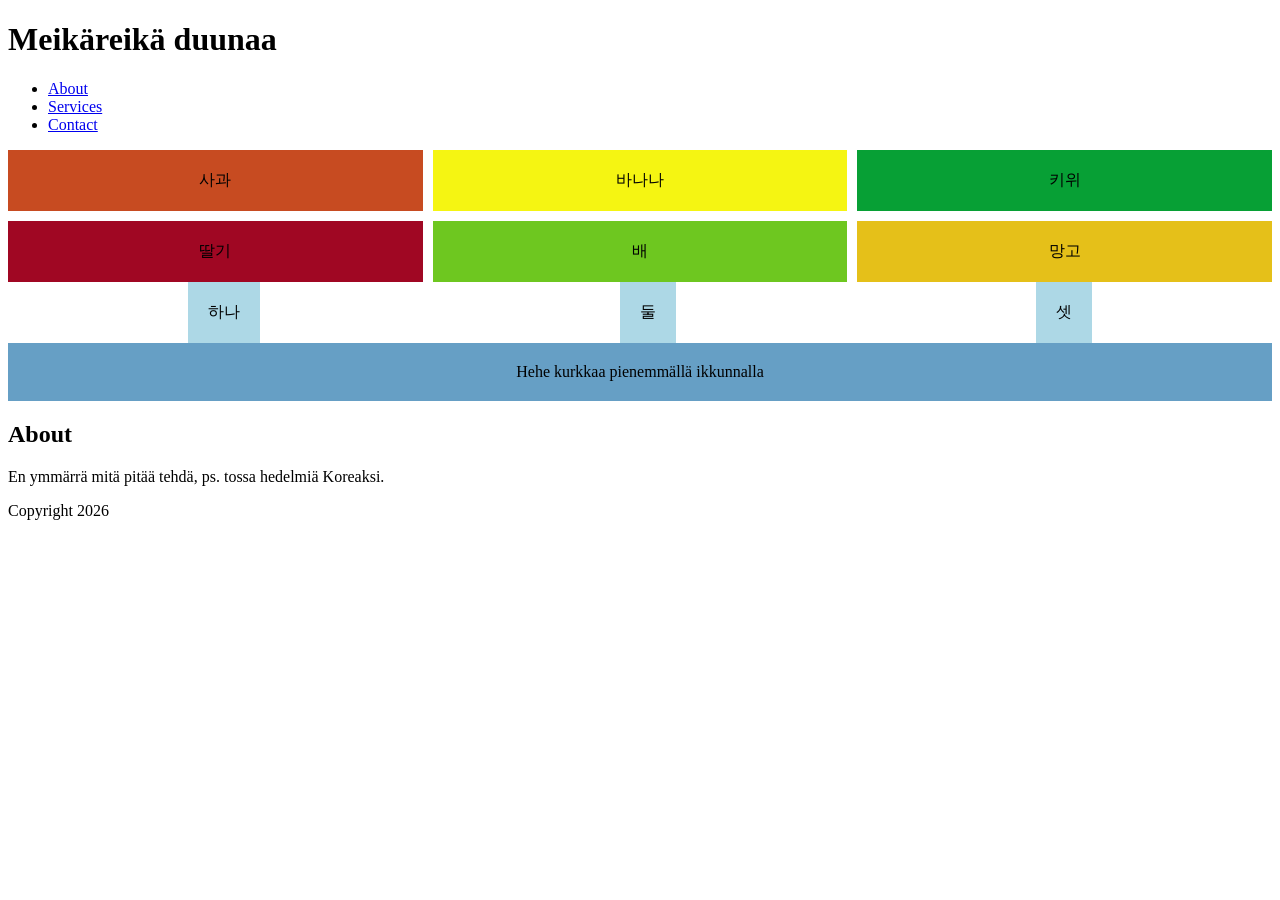
==== WS04_Page_Layout/index.html @ 85b43bd5 "Gridit" ====
<!doctype html>
<html lang="fi">
  <head>
    <meta charset="UTF-8" />
    <meta name="viewport" content="width=device-width, initial-scale=1.0" />
    <title>Testausta</title>
    <link rel="stylesheet" href="styles.css" />
  </head>
  <body>
    <header>
      <h1>Meikäreikä duunaa</h1>
      <nav>
        <ul>
          <li><a href="#about">About</a></li>
          <li><a href="#services">Services</a></li>
          <li><a href="#contact">Contact</a></li>
        </ul>
      </nav>
    </header>
    <div class="grid-container">
      <div class="yksi">사과</div>
      <div class="kaksi">바나나</div>
      <div class="kolme">키위</div>
      <div class="neljä">딸기</div>
      <div class="viisi">배</div>
      <div class="kuusi">망고</div>
    </div>
    <div class="flex-container">
      <div class="box">하나</div>
      <div class="box">둘</div>
      <div class="box">셋</div>
    </div>
    <div class="responsive-box">Hehe kurkkaa pienemmällä ikkunnalla</div>
    <main>
      <section id="about">
        <h2>About</h2>
        <p>En ymmärrä mitä pitää tehdä, ps. tossa hedelmiä Koreaksi.</p>
      </section>
    </main>

    <footer>
      <p>Copyright 2026</p>
    </footer>
  </body>
</html>
---- WS04_Page_Layout/styles.css ----
.grid-container {
  display: grid;
  grid-template-columns: repeat(3, 1fr);
  grid-gap: 10px;
  background-color: #fff;
}

.yksi {
  background-color: rgb(199, 75, 33);
  padding: 20px;
  text-align: center;
}
.kaksi {
  background-color: rgb(245, 245, 18);
  padding: 20px;
  text-align: center;
}
.kolme {
  background-color: rgb(7, 160, 53);
  padding: 20px;
  text-align: center;
}
.neljä {
  background-color: rgb(160, 7, 35);
  padding: 20px;
  text-align: center;
}
.viisi {
  background-color: rgb(110, 199, 32);
  padding: 20px;
  text-align: center;
}
.kuusi {
  background-color: rgb(229, 192, 25);
  padding: 20px;
  text-align: center;
}

.flex-container {
  display: flex;
  justify-content: space-around;
  align-items: center;
}

.box {
  background-color: lightblue;
  padding: 20px;
  text-align: center;
}
.responsive-box {
  padding: 20px;
  text-align: center;
}

@media (max-width: 600px) {
  .responsive-box {
    background-color: rgb(128, 145, 240);
  }
}

@media (min-width: 601px) {
  .responsive-box {
    background-color: rgb(102, 159, 197);
  }
}
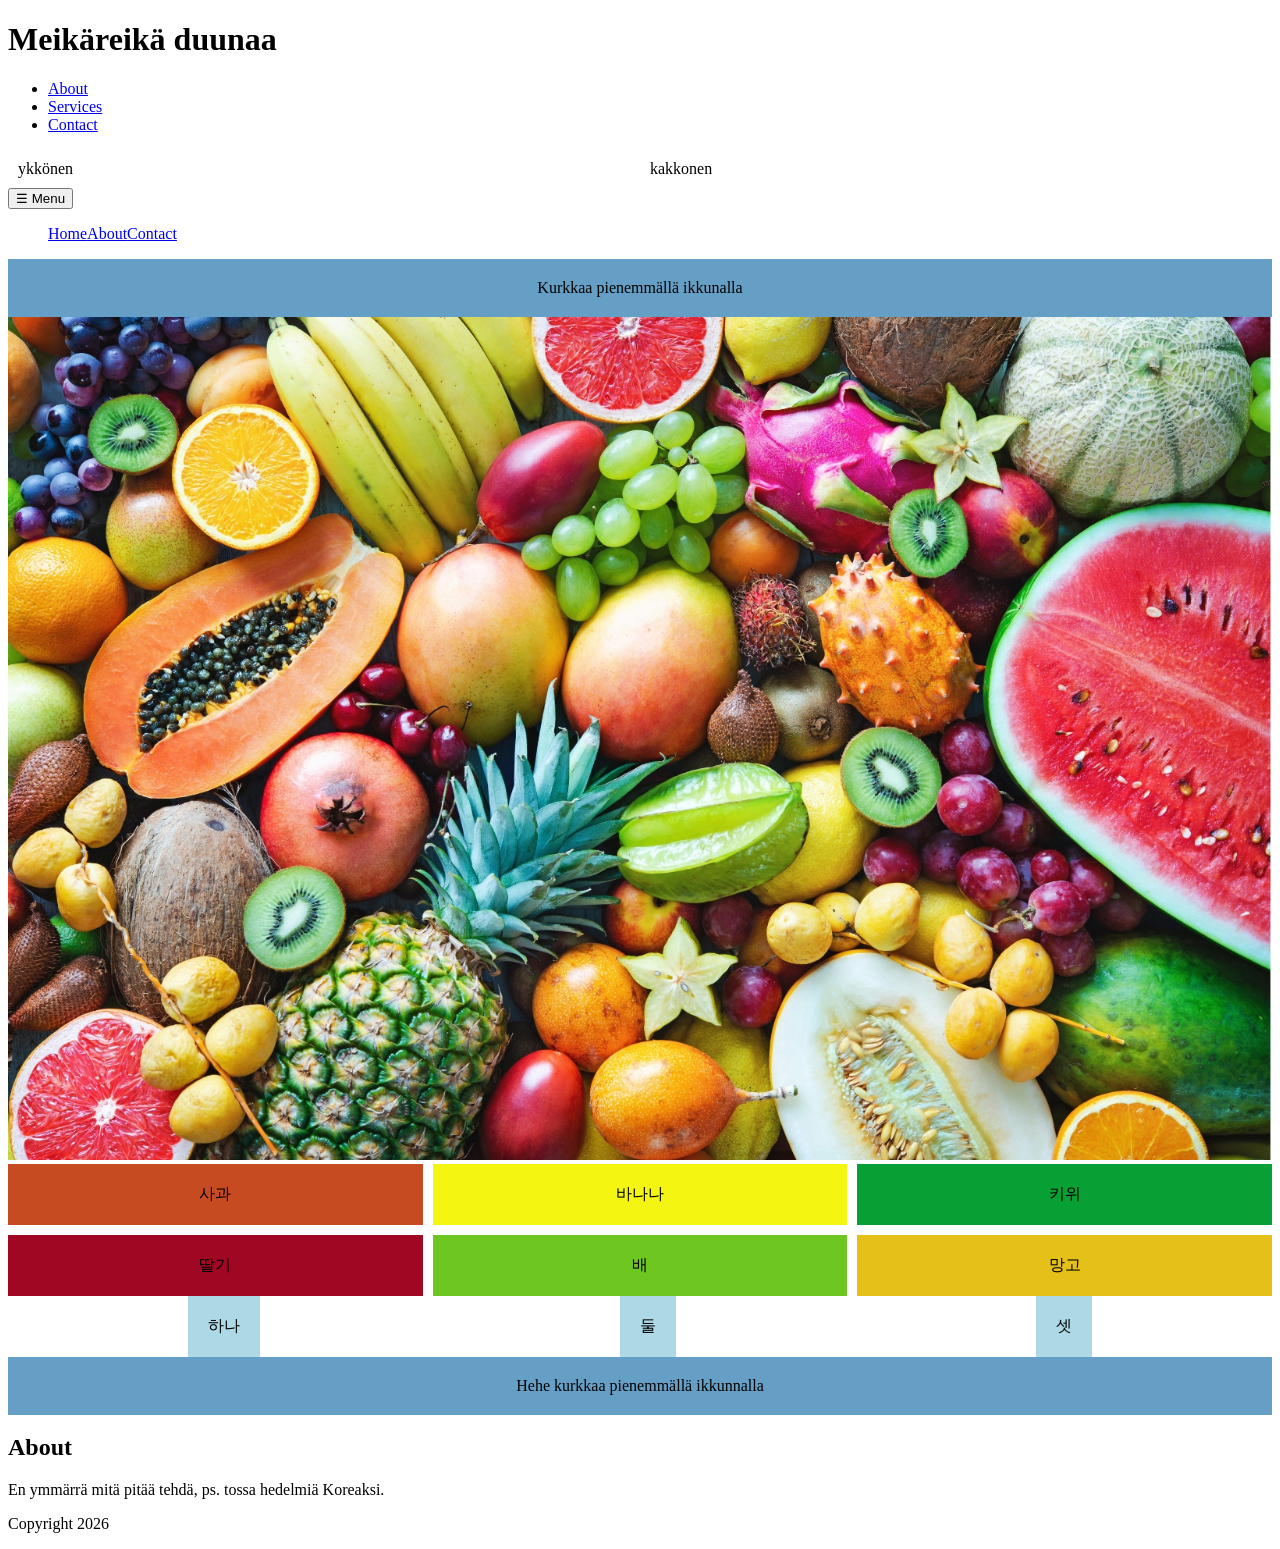
==== commit 954aceb4: "Lisäykset" ====
--- a/WS04_Page_Layout/index.html
+++ b/WS04_Page_Layout/index.html
@@ -17,6 +17,20 @@
         </ul>
       </nav>
     </header>
+    <div class="responsive-container">
+      <div class="column">ykkönen</div>
+      <div class="column">kakkonen</div>
+    </div>
+    <nav class="responsive-nav">
+      <button class="menu-toggle">☰ Menu</button>
+      <ul class="nav-list">
+        <li><a href="#">Home</a></li>
+        <li><a href="#">About</a></li>
+        <li><a href="#">Contact</a></li>
+      </ul>
+    </nav>
+    <div class="media-query-box">Kurkkaa pienemmällä ikkunalla</div>
+    <img src="fruits.jpg" alt="Responsive Image" class="responsive-image" />
     <div class="grid-container">
       <div class="yksi">사과</div>
       <div class="kaksi">바나나</div>
--- a/WS04_Page_Layout/styles.css
+++ b/WS04_Page_Layout/styles.css
@@ -63,3 +63,52 @@
     background-color: rgb(102, 159, 197);
   }
 }
+.responsive-container {
+  display: flex;
+  flex-wrap: wrap;
+}
+
+.column {
+  flex: 1;
+  padding: 10px;
+}
+
+@media (max-width: 600px) {
+  .column {
+    flex: 100%;
+  }
+}
+.responsive-image {
+  max-width: 100%;
+  height: auto;
+}
+.media-query-box {
+  padding: 20px;
+  text-align: center;
+}
+
+@media (max-width: 600px) {
+  .media-query-box {
+    background-color: rgb(128, 145, 240);
+  }
+}
+
+@media (min-width: 601px) {
+  .media-query-box {
+    background-color: rgb(102, 159, 197);
+  }
+}
+.responsive-nav .nav-list {
+  display: flex;
+  list-style: none;
+}
+
+@media (max-width: 600px) {
+  .responsive-nav .nav-list {
+    display: none;
+  }
+
+  .responsive-nav .menu-toggle {
+    display: block;
+  }
+}
